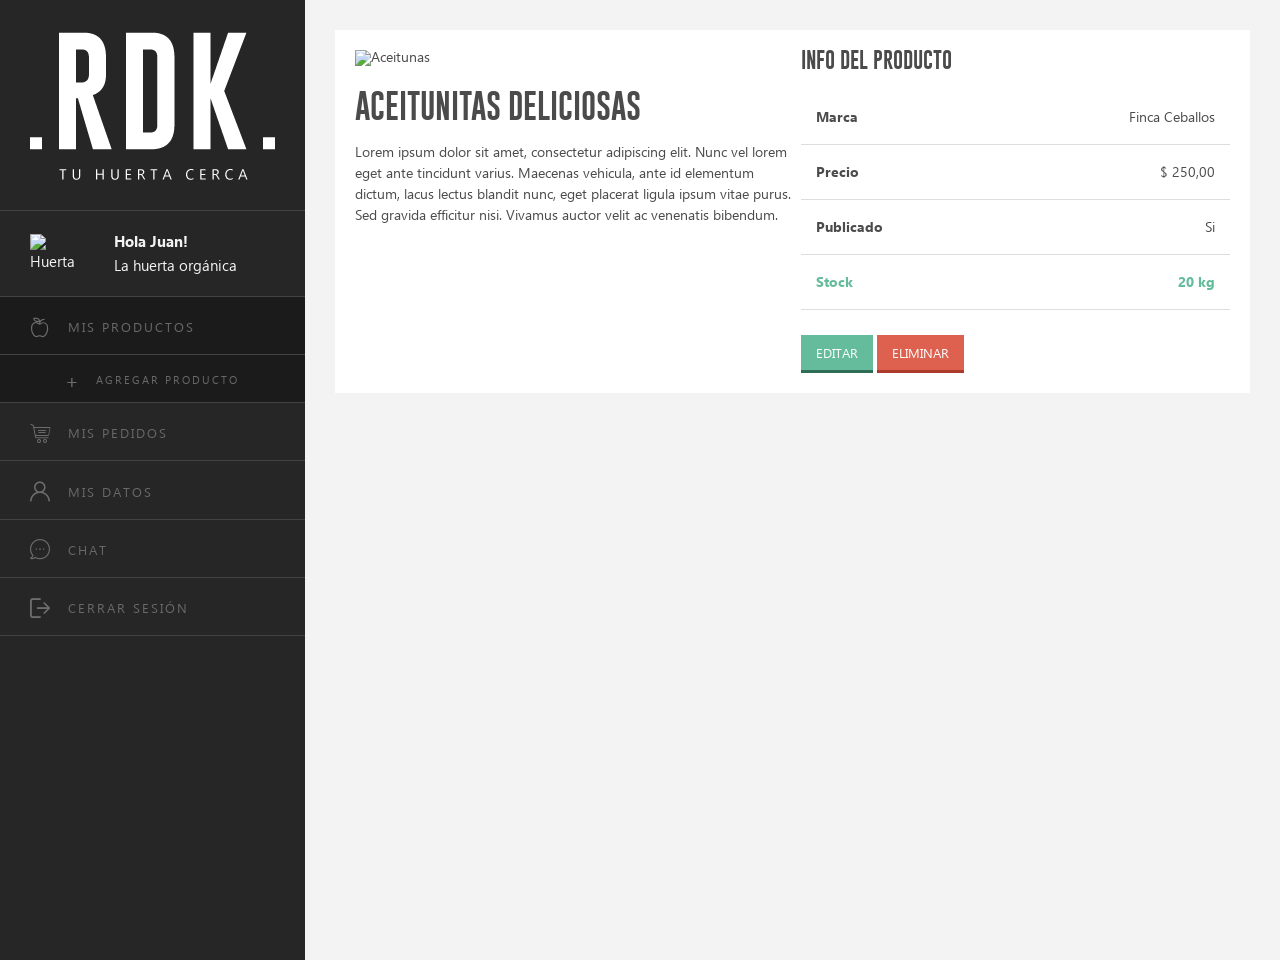
==== production/detalle-producto.html @ fd030362 "se integra con el diseño" ====
<!DOCTYPE html>
<html>
<head>
	<meta charset="UTF-8">

	<title>
		Detalle de producto
	</title>

	<link rel="stylesheet" type="text/css" href="assets/css/main.css">
</head>
<body>
	<div class="dashboard">
		<div class="col-left">
			<h1>
				<a href="index.html">Radiko</a>
			</h1>

			<div class="user">
				<div class="user-photo">
					<img src="https://encrypted-tbn0.gstatic.com/images?q=tbn:ANd9GcRHdGlkKbVAKyIZ4nqEDssi0DZLKLCVi1m4KD92sPs8lC95-OUYBg" alt="Huerta" />
				</div>
				<div class="user-info">
					<span class="block bold">Hola Juan!</span>
					<span>La huerta orgánica</span>
				</div>
			</div>

			<ul class="menu">
				<li>
					<a href="listado-productos.html" class="active">
						<i class="icon icon-fruit"></i>
						<span>Mis productos</span>
					</a>
					<ul class="submenu">
						<li>
							<a href="agregar-producto.html">
								<i class="icon">+</i>
								<span>Agregar producto</span>
							</a>
						</li>
					</ul>
				</li>
				<li>
					<a href="#">
						<i class="icon icon-cart"></i>
						<span>Mis pedidos</span>
					</a>
				</li>
				<li>
					<a href="#">
						<i class="icon icon-user"></i>
						<span>Mis datos</span>
					</a>
				</li>
				<li>
					<a href="#">
						<i class="icon icon-chat"></i>
						<span>Chat</span>
					</a>
				</li>
				<li>
					<a href="#">
						<i class="icon icon-logout"></i>
						<span>Cerrar sesión</span>
					</a>
				</li>
			</ul>
		</div>

		<div class="col-right">
			<div class="simple-page">

				<div class="simple-box box-a product">
					<div class="flex flex-top">
						<div class="product-left">
							<div class="product-photo">
								<img src="https://d26lpennugtm8s.cloudfront.net/stores/120/084/products/imagen18-6cc3393074105981b315122095252932-1024-1024.png" alt="Aceitunas">
							</div>
							<div class="product-info">
								<h2>Aceitunitas deliciosas</h2>
								<p>
									Lorem ipsum dolor sit amet, consectetur adipiscing elit. Nunc vel lorem eget ante tincidunt varius. Maecenas vehicula, ante id elementum dictum, lacus lectus blandit nunc, eget placerat ligula ipsum vitae purus. Sed gravida efficitur nisi. Vivamus auctor velit ac venenatis bibendum.
								</p>
							</div>						
						</div>

						<div class="product-right">
							<h3>Info del producto</h3>
							<table class="table-c">
								<tr>
									<th>
										Marca
									</th>
									<td>
										Finca Ceballos
									</td>
								</tr>

								<tr>
									<th>
										Precio
									</th>
									<td>
										$ 250,00
									</td>
								</tr>

								<tr>
									<th>
										Publicado
									</th>
									<td>
										Si
									</td>
								</tr>

								<tr class="stock-ok"> <!-- class="stock-no" si no hay stock -->
									<th>
										Stock
									</th>
									<td class="bold">
										20 kg
									</td>
								</tr>								
							</table>

							<div class="product-bottom">
								<a href="#" class="btn btn-terciary">Editar</a>
								<a href="#" class="btn btn-secondary">Eliminar</a>
							</div>
						</div>
					</div>
				</div>				
			</div>
		</div>
	</div>
</body>
</html>
---- production/assets/css/main.css ----
@charset "UTF-8";
/* http://meyerweb.com/eric/tools/css/reset/ 
   v2.0 | 20110126
   License: none (public domain)
*/
html, body, div, span, applet, object, iframe, h1, h2, h3, h4, h5, h6, p, blockquote, pre, a, abbr, acronym, address, big, cite, code, del, dfn, em, img, ins, kbd, q, s, samp, small, strike, strong, sub, sup, tt, var, b, u, i, center, dl, dt, dd, ol, ul, li, fieldset, form, label, legend, table, caption, tbody, tfoot, thead, tr, th, td, article, aside, canvas, details, embed, figure, figcaption, footer, header, hgroup, menu, nav, output, ruby, section, summary, time, mark, audio, video {
  margin: 0;
  padding: 0;
  border: 0;
  font-size: 100%;
  font: inherit;
  vertical-align: baseline;
}

/* HTML5 display-role reset for older browsers */
article, aside, details, figcaption, figure, footer, header, hgroup, menu, nav, section {
  display: block;
}

body {
  line-height: 1;
}

ol, ul {
  list-style: none;
}

blockquote, q {
  quotes: none;
}

blockquote:before, blockquote:after {
  content: "";
  content: none;
}

q:before, q:after {
  content: "";
  content: none;
}

table {
  border-collapse: collapse;
  border-spacing: 0;
}

/* Tipografias */
/* Colores */
@font-face {
  font-family: "Gobold";
  src: url("../fonts/gobold_regular-webfont.eot");
  src: url("../fonts/gobold_regular-webfont.eot?#iefix") format("embedded-opentype"), url("../fonts/gobold_regular-webfont.woff2") format("woff2"), url("../fonts/gobold_regular-webfont.woff") format("woff"), url("../fonts/gobold_regular-webfont.svg#goboldregular") format("svg");
  font-weight: normal;
  font-style: normal;
}
@font-face {
  font-family: "Ebrima-Bold";
  src: url("../fonts/Ebrima-Bold.eot");
  src: url("../fonts/Ebrima-Bold.eot?#iefix") format("embedded-opentype"), url("../fonts/Ebrima-Bold.woff2") format("woff2"), url("../fonts/Ebrima-Bold.woff") format("woff"), url("../fonts/Ebrima-Bold.ttf") format("truetype"), url("../fonts/Ebrima-Bold.svg#Ebrima-Bold") format("svg");
  font-weight: bold;
  font-style: normal;
}
@font-face {
  font-family: "Ebrima";
  src: url("../fonts/Ebrima.eot");
  src: url("../fonts/Ebrima.eot?#iefix") format("embedded-opentype"), url("../fonts/Ebrima.woff2") format("woff2"), url("../fonts/Ebrima.woff") format("woff"), url("../fonts/Ebrima.ttf") format("truetype"), url("../fonts/Ebrima.svg#Ebrima") format("svg");
  font-weight: normal;
  font-style: normal;
}
@font-face {
  font-family: "icomoon";
  src: url("../fonts/icomoon.eot");
  src: url("../fonts/icomoon.eot#iefix") format("embedded-opentype"), url("../fonts/icomoon.ttf") format("truetype"), url("../fonts/icomoon.woff") format("woff"), url("../fonts/icomoon.svg#icomoon") format("svg");
  font-weight: normal;
  font-style: normal;
}
[class^=icon-], [class*=" icon-"] {
  /* use !important to prevent issues with browser extensions that change fonts */
  font-family: "icomoon" !important;
  speak: none;
  font-style: normal;
  font-weight: normal;
  font-variant: normal;
  text-transform: none;
  line-height: 1;
  /* Better Font Rendering =========== */
  -webkit-font-smoothing: antialiased;
  -moz-osx-font-smoothing: grayscale;
}

.icon-ch-right:before {
  content: "";
}

.icon-logout:before {
  content: "";
}

.icon-cart:before {
  content: "";
}

.icon-fruit:before {
  content: "";
}

.icon-user:before {
  content: "";
}

.icon-chat:before {
  content: "";
}

* {
  padding: 0;
  margin: 0;
  box-shadow: border-box;
}

body {
  font-size: 14px;
  font-family: "Ebrima", sans-serif;
  color: #4b4b4b;
  background: #F3F3F3;
}

a,
button {
  outline: none;
  text-decoration: none;
  transition: 0.3s;
}

a.basic {
  font-family: "Ebrima-Bold", sans-serif;
  color: #65bc9c;
}

.text-center {
  text-align: center !important;
}

h2 {
  font-size: 23px;
  color: #4b4b4b;
  text-transform: uppercase;
  font-family: "Gobold", sans-serif;
  margin-bottom: 20px;
}

h3 {
  font-size: 20px;
  color: #4b4b4b;
  text-transform: uppercase;
  font-family: "Gobold", sans-serif;
  margin-bottom: 20px;
}

.bold {
  font-family: "Ebrima-Bold", sans-serif;
}

.block {
  display: block;
}

.flex {
  display: -webkit-box;
  display: -ms-flexbox;
  display: flex;
  -webkit-box-align: center;
  -ms-flex-align: center;
  align-items: center;
  -webkit-box-pack: justify;
  -ms-flex-pack: justify;
  justify-content: space-between;
}
.flex .col-8 {
  width: 58%;
}
.flex .col-4 {
  width: 40%;
}

.flex-top {
  -webkit-box-align: start;
  -ms-flex-align: start;
  -ms-grid-row-align: flex-start;
  align-items: flex-start;
}

.dashboard {
  display: -webkit-box;
  display: -ms-flexbox;
  display: flex;
}
.dashboard .col-left {
  background: #262626;
  width: 20%;
  max-width: 250px;
  padding: 30px;
  min-height: 100vh;
}
.dashboard .col-right {
  background: #F3F3F3;
  width: 80%;
  padding: 30px;
  min-height: 100vh;
}

.simple-page .simple-box {
  margin-top: 25px;
}

.btn {
  display: inline-block;
  line-height: 35px;
  font-size: 13px;
  text-transform: uppercase;
  color: #FFFFFF;
  padding: 0 15px;
  border: 0;
  background: #262626;
  transition: 0.3s;
}

.btn:hover {
  opacity: 0.8;
}

.btn-lg {
  font-size: 15px;
  line-height: 50px;
}

.btn-primary {
  background: #7065ab;
  border-bottom: 3px solid #534699;
}

.btn-secondary {
  background: #dd614e;
  border-bottom: 3px solid #ab3b2a;
}

.btn-terciary {
  background: #65bc9c;
  border-bottom: 3px solid #2f6d56;
}

.cta-abs {
  position: absolute;
  right: 30px;
  top: 25px;
}

.table-b tr td:last-child,
.table-b tr th:last-child {
  width: 240px;
}

h1 a {
  display: block;
  width: 245px;
  height: 150px;
  background: url(../img/logo.png) no-repeat 0 0 transparent;
  font-size: 0;
  color: transparent;
}

.user {
  color: #F3F3F3;
  font-size: 15px;
  line-height: 150%;
  border-top: 1px solid #424242;
  margin: 30px -30px 0;
  padding: 20px 30px;
}
.user .user-photo {
  width: 60px;
  height: auto;
  margin-right: 20px;
}
.user .user-photo img {
  width: 100%;
  height: auto;
}
.user .user-photo,
.user .user-info {
  vertical-align: middle;
  display: inline-block;
}

.menu {
  margin: 0 -30px;
}
.menu li {
  border-bottom: 1px solid #424242;
}
.menu li:first-child {
  border-top: 1px solid #424242;
}
.menu li i {
  font-size: 20px;
  display: inline-block;
  vertical-align: middle;
  margin-right: 10px;
  color: #6d6d6d;
  fill: #6d6d6d;
}
.menu li i + span {
  display: inline-block;
  vertical-align: middle;
}
.menu a {
  color: #696969;
  letter-spacing: 2px;
  display: block;
  padding: 0 30px;
  text-transform: uppercase;
  font-size: 13px;
  line-height: 55px;
}
.menu .active {
  background: #1b1b1b;
}
.menu .active + .submenu {
  display: block;
}

.submenu {
  display: none;
}
.submenu li {
  border-bottom: 0;
}
.submenu a {
  background: #1b1b1b;
  font-size: 11px;
  padding-left: 65px;
  line-height: 45px;
}

.info-top {
  width: 100%;
  margin-bottom: 40px;
}
.info-top ul {
  display: flex;
  margin: 0 -1%;
}
.info-top li {
  width: 24%;
  margin: 0 1%;
}
.info-top li i {
  font-size: 28px;
  margin-right: 20px;
  color: #FFFFFF;
  fill: #FFFFFF;
}
.info-top li i,
.info-top li i + span {
  vertical-align: middle;
  display: inline-block;
}
.info-top li span span span {
  display: block;
  font-size: 23px;
}
.info-top li:nth-child(4n+1) {
  background-color: #7065ab;
}
.info-top li:nth-child(4n+2) {
  background-color: #dd614e;
}
.info-top li:nth-child(4n+3) {
  background-color: #65bc9c;
}
.info-top li:nth-child(4n+4) {
  background-color: #f09f4c;
}
.info-top a {
  font-size: 18px;
  height: 100px;
  padding: 0 30px;
  display: -webkit-box;
  display: -ms-flexbox;
  display: flex;
  -webkit-box-align: center;
  -ms-flex-align: center;
  align-items: center;
  color: #FFFFFF;
}

.simple-box.product {
  margin: 0;
}
.simple-box.product h2 {
  font-size: 30px;
}

.product-left {
  width: 50%;
}

.product-right {
  width: 49%;
}

.product-photo img {
  max-width: 100%;
  height: 360px;
}

.product-info {
  margin-top: 25px;
}
.product-info p {
  line-height: 150%;
}

.product-bottom {
  margin-top: 25px;
}

.stock-ok {
  color: #65bc9c;
}

.stock-no {
  color: #dd614e;
}

.simple-box {
  background: #FFFFFF;
  margin-bottom: 35px;
  padding: 20px 0 0 0;
  overflow: hidden;
}
.simple-box.box-a {
  padding: 20px;
}
.simple-box table {
  width: 100%;
}
.simple-box table td,
.simple-box table th {
  padding: 10px 15px;
  text-align: left;
  border-bottom: 1px solid #ddd;
  transition: 0.3s;
}
.simple-box table th {
  padding-top: 0;
}
.simple-box table th {
  font-weight: bold;
  font-family: "Ebrima-Bold", sans-serif;
}
.simple-box table tr td:last-child,
.simple-box table tr th:last-child {
  text-align: right;
  width: 20px;
}
.simple-box table tr td:last-child i,
.simple-box table tr th:last-child i {
  font-size: 17px;
  font-weight: bold;
  color: #f09f4c;
  fill: #f09f4c;
}
.simple-box table tr:hover td,
.simple-box table tr:hover th {
  background: #f1f1f1;
}
.simple-box .table-a {
  margin-bottom: 20px;
}
.simple-box .table-a td,
.simple-box .table-a th {
  padding: 15px;
}
.simple-box .table-b tr td:last-child,
.simple-box .table-b tr th:last-child {
  width: 240px;
  text-align: left;
}
.simple-box .table-c td,
.simple-box .table-c th {
  padding: 20px 15px;
}
.simple-box .table-c tr td:last-child,
.simple-box .table-c tr th:last-child {
  width: auto;
}
.simple-box .basic {
  float: right;
}

/*# sourceMappingURL=assets/css/main.css.map */
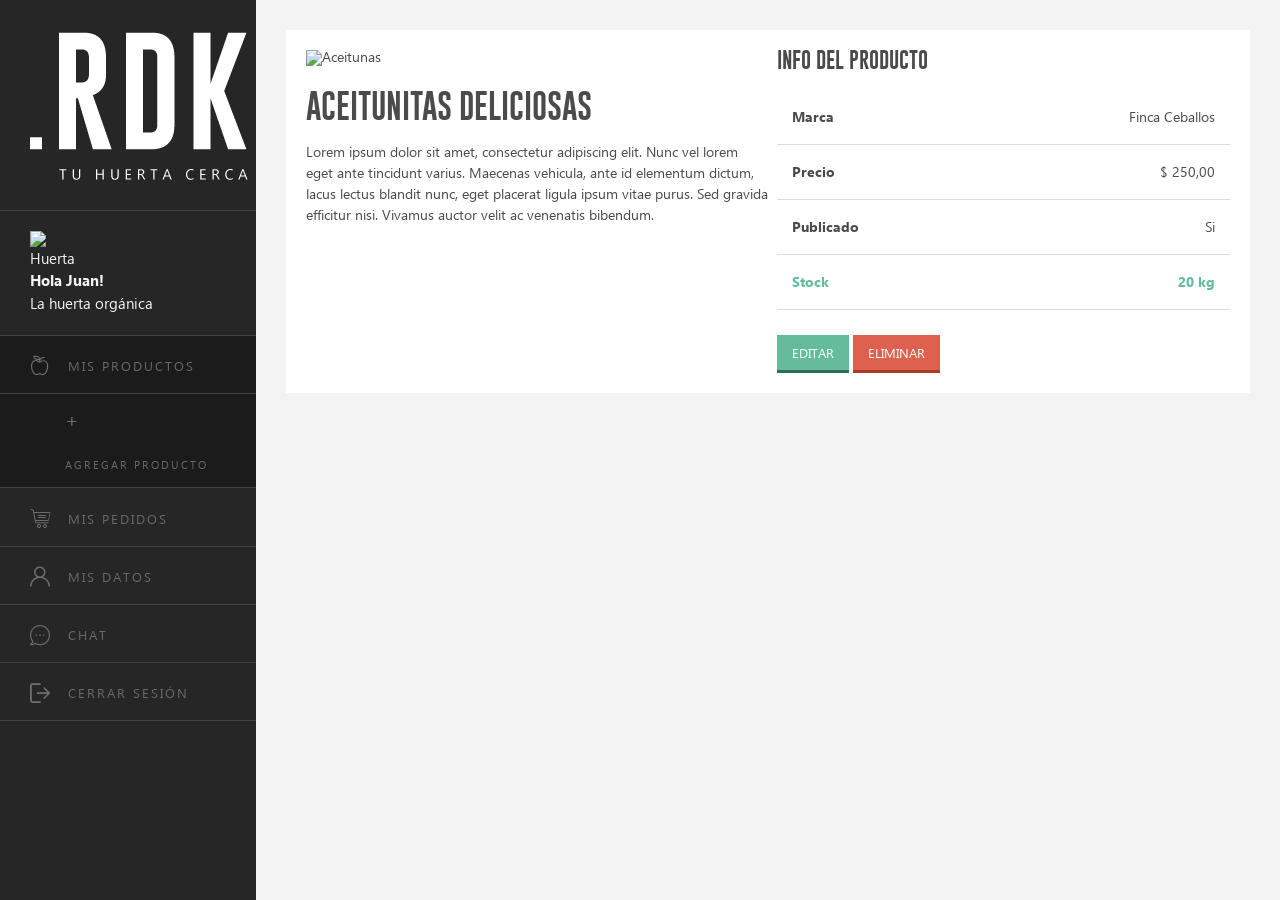
==== commit 3fc705ff: "se integra el formulario de alta" ====
--- a/production/detalle-producto.html
+++ b/production/detalle-producto.html
@@ -34,7 +34,7 @@
 					</a>
 					<ul class="submenu">
 						<li>
-							<a href="agregar-producto.html">
+							<a href="cargar-producto.html">
 								<i class="icon">+</i>
 								<span>Agregar producto</span>
 							</a>
--- a/production/assets/css/main.css
+++ b/production/assets/css/main.css
@@ -115,7 +115,7 @@
 * {
   padding: 0;
   margin: 0;
-  box-shadow: border-box;
+  box-sizing: border-box;
 }
 
 body {
@@ -130,6 +130,7 @@
   outline: none;
   text-decoration: none;
   transition: 0.3s;
+  cursor: pointer;
 }
 
 a.basic {
@@ -139,6 +140,14 @@
 
 .text-center {
   text-align: center !important;
+}
+
+.text-right {
+  text-align: right !important;
+}
+
+.red {
+  color: #dd614e;
 }
 
 h2 {
@@ -198,7 +207,7 @@
 .dashboard .col-left {
   background: #262626;
   width: 20%;
-  max-width: 250px;
+  max-width: 310px;
   padding: 30px;
   min-height: 100vh;
 }
@@ -211,6 +220,117 @@
 
 .simple-page .simple-box {
   margin-top: 25px;
+}
+
+.form {
+  margin-top: 25px;
+}
+.form label {
+  text-transform: uppercase;
+  letter-spacing: 1px;
+  font-size: 12px;
+}
+.form .wrap-input {
+  width: 100%;
+  position: relative;
+  border: 1px solid #ddd;
+  background: #FFFFFF;
+  padding: 15px;
+  margin-bottom: 20px;
+}
+.form .input,
+.form .select,
+.form .textarea {
+  width: 100%;
+  background: transparent;
+  font-size: 18px;
+  color: #7e7e7e;
+  border: 0;
+  outline: none;
+  margin-top: 15px;
+}
+.form .half-input {
+  width: 49%;
+}
+.form ::-webkit-input-placeholder {
+  color: #7e7e7e;
+}
+.form ::-moz-placeholder {
+  color: #7e7e7e;
+}
+.form :-ms-input-placeholder {
+  color: #7e7e7e;
+}
+.form :-moz-placeholder {
+  color: #7e7e7e;
+}
+
+.custom-select {
+  position: relative;
+  cursor: pointer;
+}
+.custom-select select {
+  display: none;
+}
+
+.select-selected:after {
+  position: absolute;
+  content: "";
+  top: 6px;
+  right: 0;
+  width: 0;
+  height: 0;
+  border: 7px solid transparent;
+  border-color: #8c8c8c transparent transparent transparent;
+}
+
+.select-selected.select-arrow-active:after {
+  border-color: transparent transparent #fff transparent;
+  top: 7px;
+}
+
+.select-items {
+  -webkit-box-shadow: 0px 2px 2px 1px rgba(0, 0, 0, 0.26);
+  -moz-box-shadow: 0px 2px 2px 1px rgba(0, 0, 0, 0.26);
+  box-shadow: 0px 2px 2px 1px rgba(0, 0, 0, 0.26);
+}
+
+.select-items div,
+.select-selected {
+  display: block;
+  width: 100%;
+  background: transparent;
+  font-size: 18px;
+  color: #7e7e7e;
+  border: 0;
+  outline: none;
+  margin-top: 15px;
+}
+
+.select-items div {
+  padding: 15px;
+  margin: 0;
+}
+
+.select-items {
+  position: absolute;
+  background-color: #FFFFFF;
+  top: 100%;
+  left: -16px;
+  right: -16px;
+  z-index: 99;
+  margin-top: 16px;
+  border: 1px solid #ddd;
+  border-top: 0;
+}
+
+.select-hide {
+  display: none;
+}
+
+.select-items div:hover,
+.same-as-selected {
+  background-color: rgba(0, 0, 0, 0.1);
 }
 
 .btn {
@@ -471,10 +591,6 @@
   color: #f09f4c;
   fill: #f09f4c;
 }
-.simple-box table tr:hover td,
-.simple-box table tr:hover th {
-  background: #f1f1f1;
-}
 .simple-box .table-a {
   margin-bottom: 20px;
 }
@@ -484,7 +600,7 @@
 }
 .simple-box .table-b tr td:last-child,
 .simple-box .table-b tr th:last-child {
-  width: 240px;
+  width: 260px;
   text-align: left;
 }
 .simple-box .table-c td,
